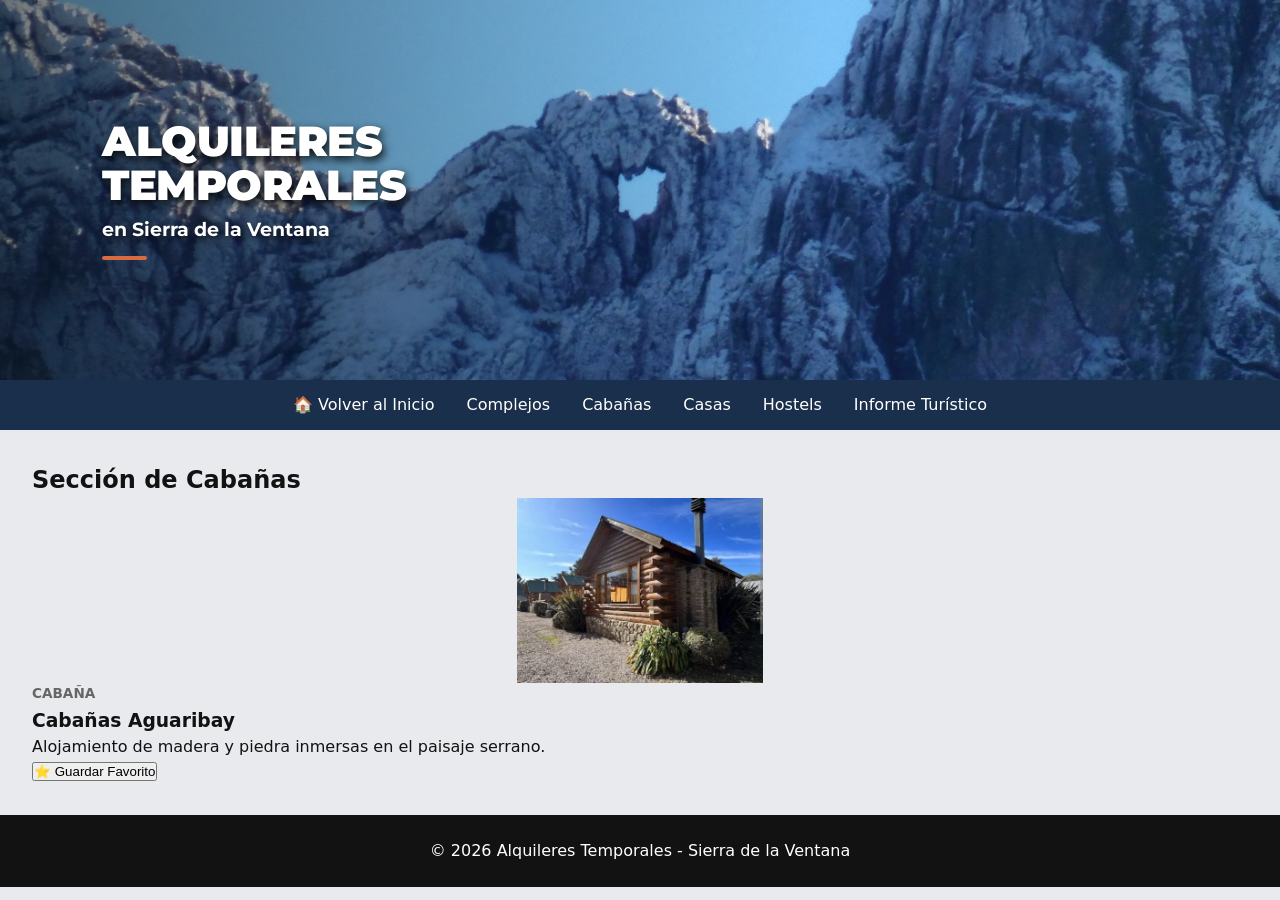
==== pages/cabanas.html @ 5610a894 "feat: corregí rutas de navegación y conexión de archivos JS" ====
<!DOCTYPE html>
<html lang="es">

<head>
    <meta charset="UTF-8">
    <meta name="viewport" content="width=device-width, initial-scale=1.0">
    <title>Cabañas - Alquileres Temporales</title>

    <!-- Ruta corregida subiendo un nivel con ../ para encontrar el CSS -->
    <link rel="stylesheet" href="../styles.css">
    <link href="https://fonts.googleapis.com/css2?family=Montserrat:wght@700;900&display=swap" rel="stylesheet">
</head>

<body class="Body">

    <!-- Header -->
    <header class="Header">
        <div class="Header__overlay">
            <h1 class="Header__title">Alquileres<br>Temporales</h1>
            <p class="Header__subtitle">en Sierra de la Ventana</p>
        </div>
    </header>

    <!-- Menú de Navegación (con rutas adaptadas dentro de pages) -->
    <aside class="Aside">
        <nav class="navbar">
            <menu class="navbar__menu">
                <li class="navbar__menu__item">
                    <a class="navbar__menu__item--link" href="../index.html">
                        🏠 Volver al Inicio
                    </a>
                </li>
                <li class="navbar__menu__item">
                    <a class="navbar__menu__item--link" href="complejos.html">
                        Complejos
                    </a>
                </li>
                <li class="navbar__menu__item">
                    <a class="navbar__menu__item--link" href="cabanas.html">
                        Cabañas
                    </a>
                </li>
                <li class="navbar__menu__item">
                    <a class="navbar__menu__item--link" href="casas.html">
                        Casas
                    </a>
                </li>
                <li class="navbar__menu__item">
                    <a class="navbar__menu__item--link" href="hostels.html">
                        Hostels
                    </a>
                </li>
                <li class="navbar__menu__item">
                    <a class="navbar__menu__item--link" href="informes.html">
                        Informe Turístico
                    </a>
                </li>
            </menu>
        </nav>
    </aside>

    <!-- Main -->
    <main class="Main">
        <h2 class="Main__title">Sección de Cabañas</h2>

        <section class="section" id="js_cardsContainer">
            <!-- Acá se cargarán dinámicamente las tarjetas con JavaScript -->
        </section>
    </main>

    <!-- Footer -->
    <footer class="Footer">
        <p class="Footer__paragraph">&copy; 2026 Alquileres Temporales - Sierra de la Ventana</p>
    </footer>

    <!-- Scripts con ruta hacia la raíz -->
    <script src="../src/data.js"></script>
    <script src="../App.js"></script>
</body>

</html>
---- styles.css ----
@charset "UTF-8";

/* 1. Variables en :root */
:root {
    --f_fontSize: 16px;
    --f_lineHeight: 1.5;
    --f_fontStyle: normal;
    --f_fontWeight: 400;
    --f_fontFamily--Primary: system-ui, -apple-system, sans-serif;
    --f_fontFamily--Secondary: 'Montserrat', sans-serif;

    --c_white: hsl(0, 0%, 100%);
    --c_black: hsl(0, 0%, 7%);
    --c_purple00: hsl(263, 55%, 52%);
    --c_grey100: hsl(214, 13%, 92%);
    --c_green: hsl(145, 63%, 42%);
}

/* 2. Selector Universal */
* {
    margin: 0;
    padding: 0;
    box-sizing: border-box;
}

/* 3. Estilos Generales HTML */
html {
    font-size: var(--f_fontSize);
    line-height: var(--f_lineHeight);
    font-style: var(--f_fontStyle);
    font-weight: var(--f_fontWeight);
    font-family: var(--f_fontFamily--Primary);
}

figure {
    display : grid ;
    place-content : center ;
    
    & > img {
        width : 100% ;
        height : auto ;
        object-fit : cover ;
        object-position : center ;
    }
}

/* 4. Estructura Body */
.Body {
    max-width: 1440px;
    margin-inline: auto;

    display : grid ;
    grid: repeat(4 , auto ) / repeat( 12 , 1fr ) ;


    font-size: clamp( 100% , .74rem + .25vw , 25px ) ;

    background-color: var(--c_grey100);
    color: var(--c_black);
}

/* 5. Header / Hero Banner (Imagen de Cerro Ventana) */
.Header {
    grid-row: 1 / 2 ;
    grid-column: 1 / 13 ;

    height: 380px;
    background-image: url('./images/hero-banner.jpeg'); /* O tu ruta/URL de imagen */
    background-size: cover;
    background-position: center 30%;
    position: relative;
}

.Header__overlay {
    width: inherit ;
    height: 100%;
    /* Degradado oscuro a la izquierda para resaltar las letras y transparente a la derecha para ver la ventana de la roca */
    background: linear-gradient(to right, rgba(0, 0, 0, 0.5) 0%, rgba(0, 0, 0, 0) 65%);
    
    display: flex;
    flex-direction: column;
    align-items: flex-start;
    justify-content: center;
    padding-left: 8%;

    font-family: var(--f_fontFamily--Secondary);
    text-align: left;
}

.Header__title {
    font-size: 2.6rem;
    font-weight: 900;
    color: #ffffff;
    line-height: 1.05;
    text-transform: uppercase;
    letter-spacing: -0.5px;
    margin: 0;
    text-shadow: 2px 4px 10px rgba(0, 0, 0, 0.9);
}

.Header__subtitle {
    font-size: 1.2rem;
    font-weight: 700;
    color: #ffffff;
    margin-top: 8px;
    margin-bottom: 0;
    text-shadow: 2px 3px 8px rgba(0, 0, 0, 0.85);
    position: relative;
}


@media (max-width: 768px) {
    .Header_title {
        font-size: 1.5rem;
    }
    .Header_subtitle {
        font-size: 0.85rem;
    }
}

/* La barrita naranja / dorada decorativa debajo del subtítulo */
.Header__subtitle::after {
    content: '';
    display: block;
    width: 45px;
    height: 4px;
    background-color: #d96b43;
    border-radius: 2px;
    margin-top: 12px;
}

/* 6. Aside / Menú de Navegación */
.Aside {
    grid-row: 2 / 3 ;
    grid-column:  1 / 13 ;

    background-color: #1a2f4c; /* Fondo azul oscuro como la referencia */
    padding: 0.8rem 2rem;
    
    & .navbar {
        display: flex; /* Coloca los elementos en línea horizontal */
        flex-direction: row ;
        justify-content: center; /* Los centra en la pantalla */
        align-items: center;
        gap: 2rem; /* Espacio entre cada enlace */
        list-style: none; /* Quita las viñetas/puntos negros */
        
        & .navbar__menu {
            display: flex ;
            flex-direction: row ;
            gap : 2rem ;

            & .navbar__menu__item {
                list-style-type: none;

                & .navbar__menu__item--link {
                    text-decoration: none; /* Quita el subrayado por defecto */
                    color: var(--c_white);
                    font-weight: 500;
                    font-size: 1rem;
                    transition: color 0.3s ease;
                }
                
                & .navbar__menu__item--link:hover {
                    border-bottom: .25rem solid var(--c_green); /* Cambia de color cuando pasas el mouse por encima */
                }
            }
        }

    }
}


/* 7. Main y Secciones Anidadas */
.Main {
    grid-row: 3 / 4 ;
    grid-column: 1 / 13 ;

    padding: 2rem;

    &__title {
        margin-bottom: 1.5rem;
    }

    /* Grilla de tarjetas dentro de .section */
    & .section {
        display: grid;
        grid-template-columns: repeat(auto-fit, minmax(250px, 1fr));
        gap: 1.5rem;
        margin-bottom: 2rem;

        & .card {
            background-color: var(--c_white);
            padding: 1.5rem;
            border-radius: 8px;
            display: flex;
            flex-direction: column;
            gap: 1rem;

            &__header--avatar--img {
                width: 100%;
                height: 180px;
                object-fit: cover;
                border-radius: 6px;
            }

            /* Estilo específico para el enlace de Informe Turístico */
            &__link {
                display: inline-block;
                margin-top: 1rem;
                color: var(--c_purple00);
                font-weight: bold;
                text-decoration: underline;
                transition: color 0.3s ease;

                &:hover {
                    color: var(--c_green);
                }
            }

            /* Modificadores con nth-child (como en las notas de clase) */
            &:nth-child(1) {
                border-top: 4px solid var(--c_purple00);
            }
            &:nth-child(2) {
                border-top: 4px solid var(--c_green);
            }
            &:nth-child(3) {
            border-top: 4px solid var(--c_purple00);
            }

            &:nth-child(4) {
            border-top: 4px solid var(--c_green);
            }
        }
    }
}

/* 8. Footer */
.Footer {
    grid-row: 4 / 5;
    grid-column: 1 / 13 ;

    text-align: center;
    padding: 1.5rem;
    background-color: var(--c_black);
    color: var(--c_white);

    &__paragraph {
        font-size: 0.9rem;
    }
}

/* 9. Adaptación Móvil (Media Queries) */
@media (max-width: 768px) {
    .Body {
        .Header {
            flex-direction: column;
            text-align: center;
        }

        .Aside__nav ul {
            flex-direction: column;
            align-items: center;
        }

        .Main {
            & .section {
                display: flex;
                flex-direction: column;

                & .card {
                    margin-bottom: 1rem;
                }
            }
        }
    }
}

.card__header--avatar--img {
    height: 185px;
    width: 100%;
    object-fit: contain;
}

@media (max-width: 768px) {
    .Header__title {
        font-size: 1.5rem;
    }
    .Header__subtitle {
        font-size: 0.85rem;
    }
    /* Solución para el menú desbordado en móvil */
    .navbar__menu {
        flex-wrap: wrap;
        justify-content: center;
        gap: 0.5rem;
        padding: 0.5rem;
    }
}
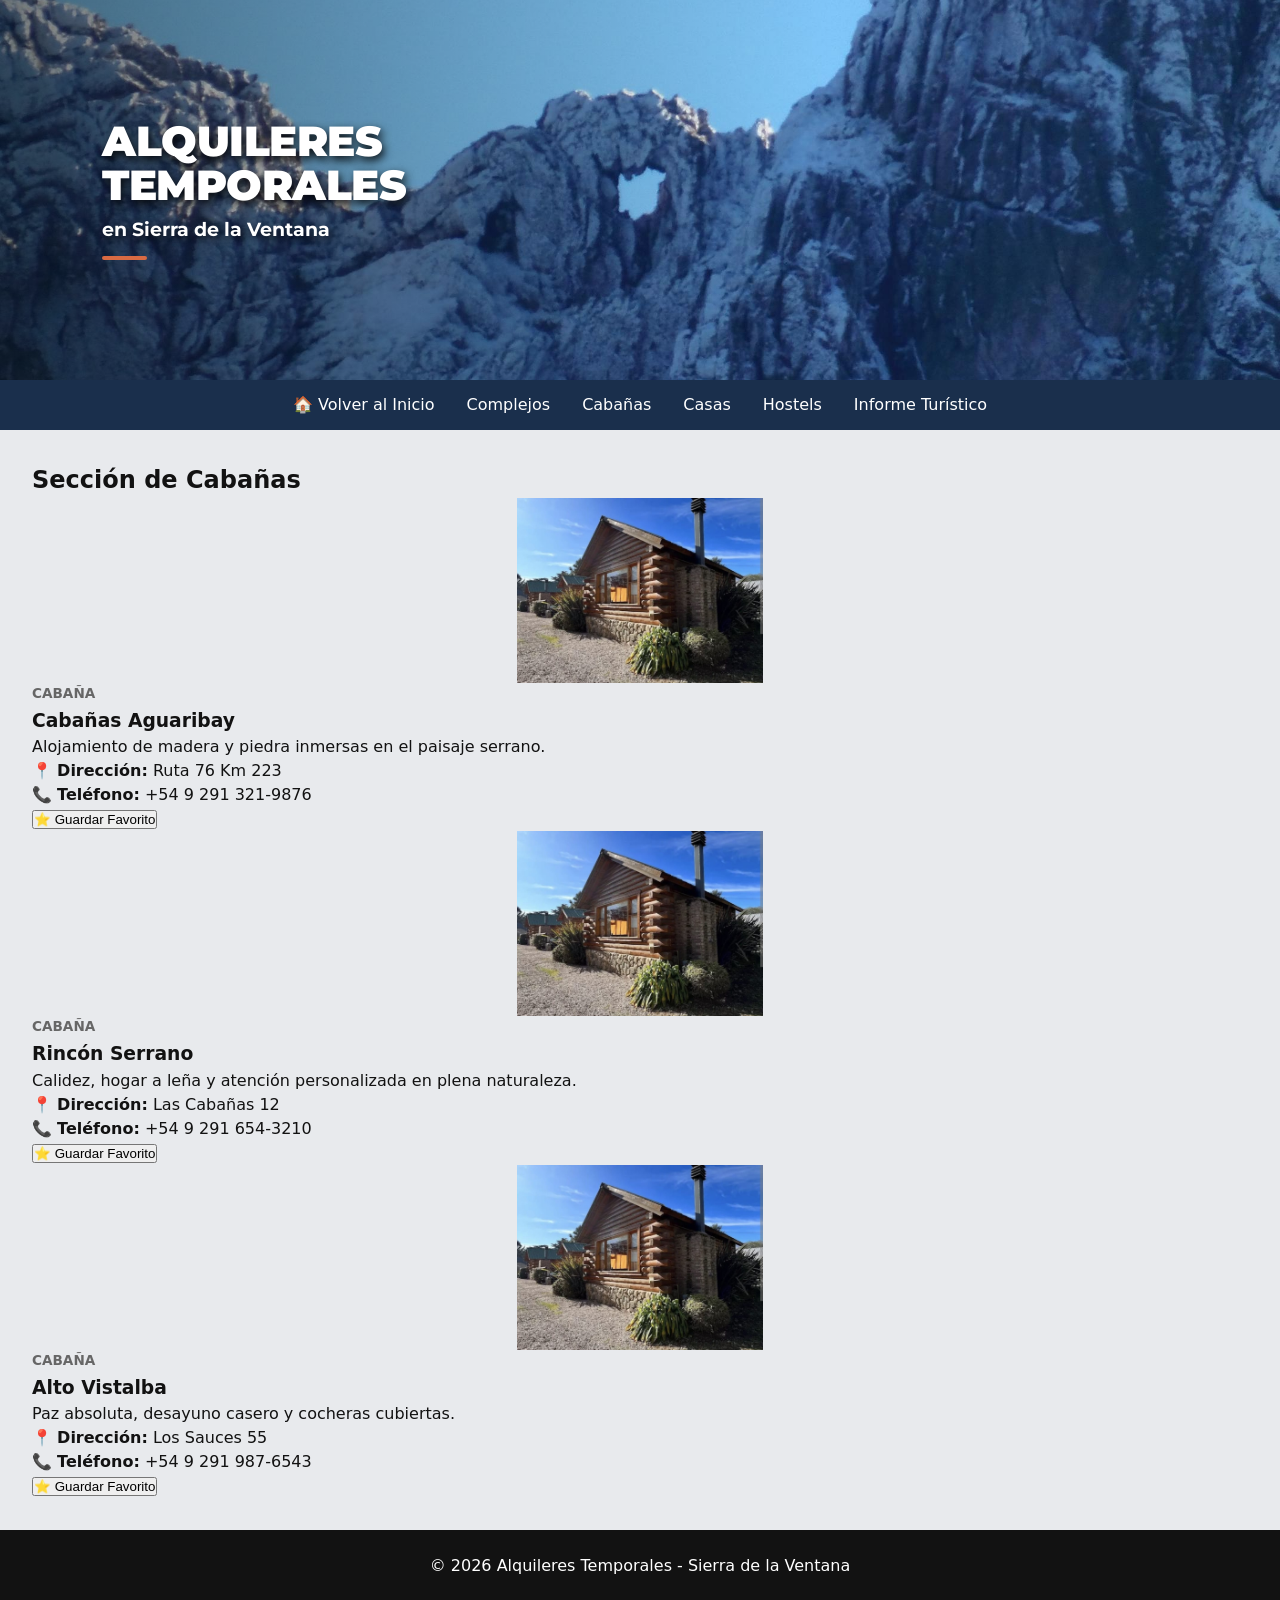
==== commit 30bb89af: "feat: se agregan datos de direccion y telefono a los alojamientos y funciona la modulización" ====
--- a/pages/cabanas.html
+++ b/pages/cabanas.html
@@ -74,8 +74,7 @@
     </footer>
 
     <!-- Scripts con ruta hacia la raíz -->
-    <script src="../src/data.js"></script>
-    <script src="../App.js"></script>
+    <script type="module" src="../App.js"></script>
 </body>
 
 </html>
